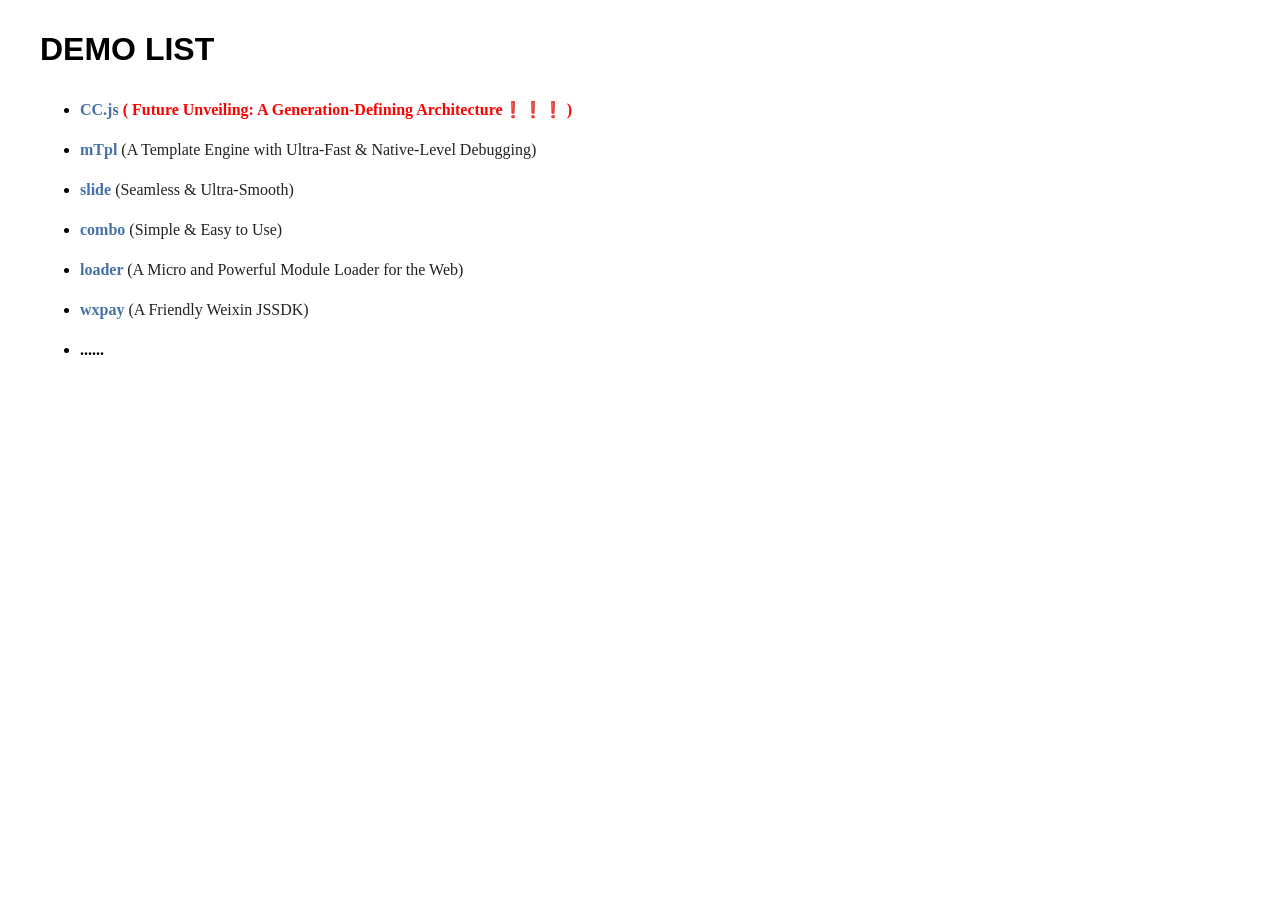
==== index.html @ 7d8891cf "fix: add missing files" ====
<!doctype html>
<html>
  <head>
    <meta charset="utf-8" />
    <title>Proprietary JavaScript Toolkit</title>
    <style>
      body {
        margin: 0;
        padding: 10px 40px;
      }
      h1 {
        font-weight: bolder;
        font-family: "Helvetica Neue", sans-serif;
      }
      li {
        line-height: 40px;
        font-weight: bold;
      }
      li a {
        text-decoration: none;
        color: #4472a7;
      }
      li a:hover {
        text-decoration: underline;
      }
      li span {
        font-weight: normal;
        color: #222;
      }
    </style>
  </head>
  <body>
    <h1>DEMO LIST</h1>
    <ul>
      <li>
        <a href="ccjs-ide-infra/sample/" target="_blank">CC.js</a>
        <span style="color: red; font-weight: bold"
          >( Future Unveiling: A Generation-Defining Architecture❗❗❗ )</span
        >
      </li>

      <li>
        <a href="mTpl_v1.0/speed-test" target="_blank">mTpl</a>
        <span
          >(A Template Engine with Ultra-Fast & Native-Level Debugging)</span
        >
      </li>

      <li>
        <a href="slide" target="_blank">slide</a>
        <span>(Seamless & Ultra-Smooth)</span>
      </li>

      <li>
        <a href="//github.com/jtauthor/combo" target="_blank">combo</a>
        <span>(Simple & Easy to Use)</span>
      </li>

      <li>
        <a href="Loader" target="_blank">loader</a>
        <span> (A Micro and Powerful Module Loader for the Web)</span>
      </li>

      <li>
        <a href="//github.com/jtauthor/weixin" target="_blank">wxpay</a>
        <span>(A Friendly Weixin JSSDK)</span>
      </li>

      <li>......</li>
    </ul>
  </body>
</html>
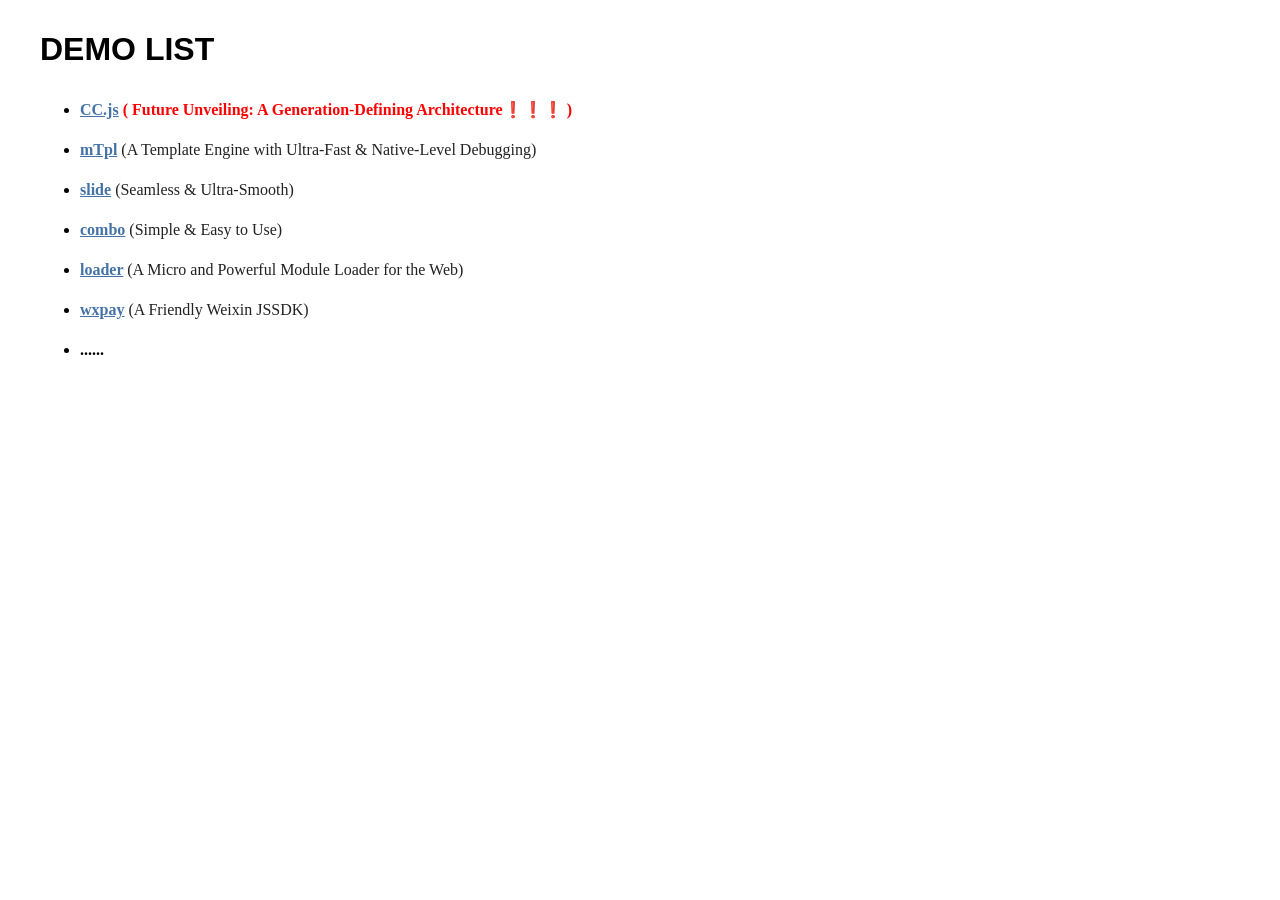
==== commit f93a1456: "index.html a tag add underline" ====
--- a/index.html
+++ b/index.html
@@ -17,7 +17,7 @@
         font-weight: bold;
       }
       li a {
-        text-decoration: none;
+        text-decoration: underline;
         color: #4472a7;
       }
       li a:hover {
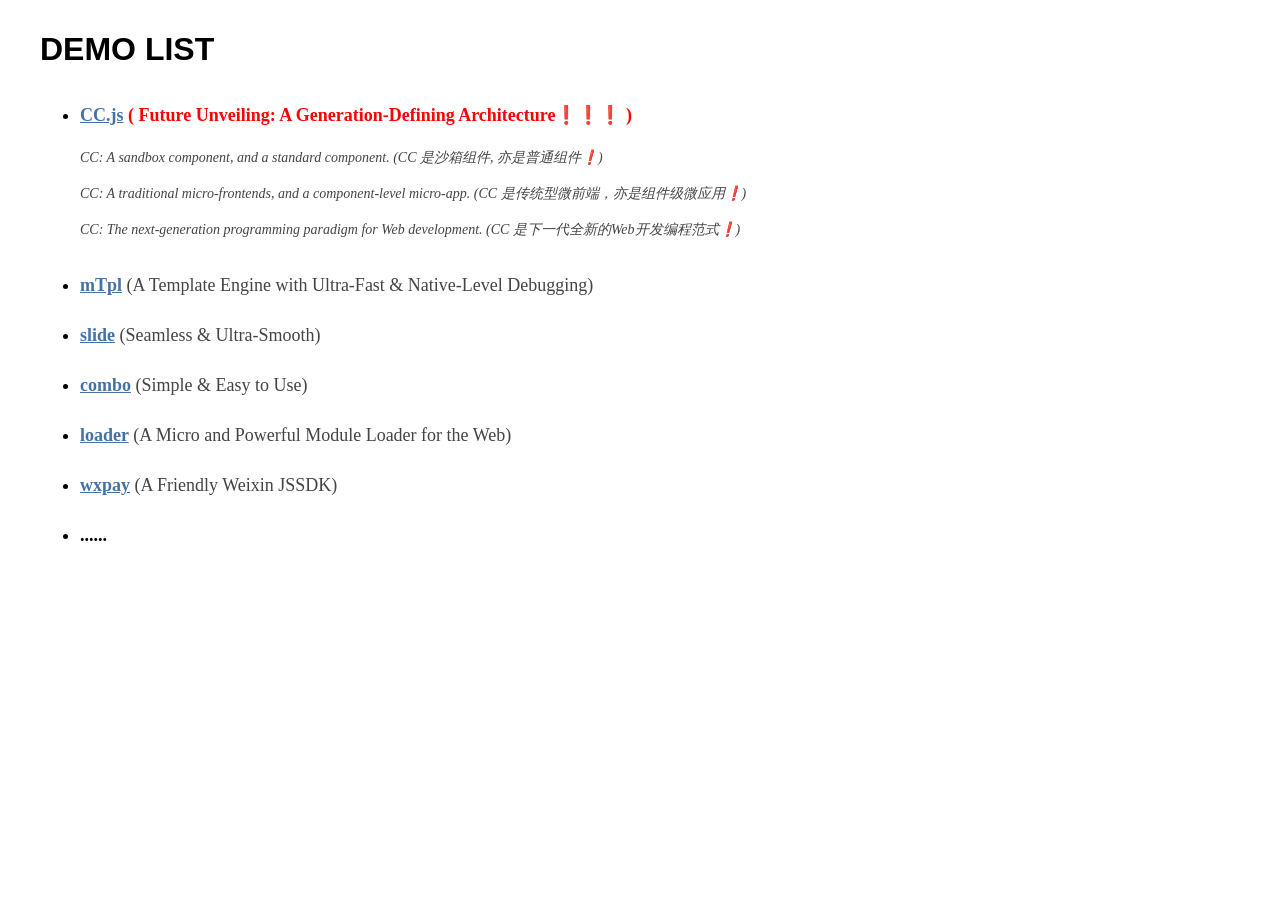
==== commit 6a3c57cb: "feat: perfect index.html" ====
--- a/index.html
+++ b/index.html
@@ -12,20 +12,36 @@
         font-weight: bolder;
         font-family: "Helvetica Neue", sans-serif;
       }
+
+      ul {
+        font-weight: bold;
+        font-size: 18px;
+      }
       li {
-        line-height: 40px;
-        font-weight: bold;
+        line-height: 50px;
       }
+
+      li div.desc {
+        padding: 0 0 12px;
+        font-weight: normal;
+        font-style: italic;
+        font-size: 14px;
+        color: #444;
+      }
+
+      li p {
+        margin: 0;
+        line-height: 36px;
+      }
+
       li a {
         text-decoration: underline;
         color: #4472a7;
       }
-      li a:hover {
-        text-decoration: underline;
-      }
+
       li span {
         font-weight: normal;
-        color: #222;
+        color: #444;
       }
     </style>
   </head>
@@ -37,6 +53,20 @@
         <span style="color: red; font-weight: bold"
           >( Future Unveiling: A Generation-Defining Architecture❗❗❗ )</span
         >
+        <div class="desc">
+          <p>
+            CC: A sandbox component, and a standard component. (CC 是沙箱组件,
+            亦是普通组件❗)
+          </p>
+          <p>
+            CC: A traditional micro-frontends, and a component-level micro-app.
+            (CC 是传统型微前端，亦是组件级微应用❗)
+          </p>
+          <p>
+            CC: The next-generation programming paradigm for Web development.
+            (CC 是下一代全新的Web开发编程范式❗)
+          </p>
+        </div>
       </li>
 
       <li>
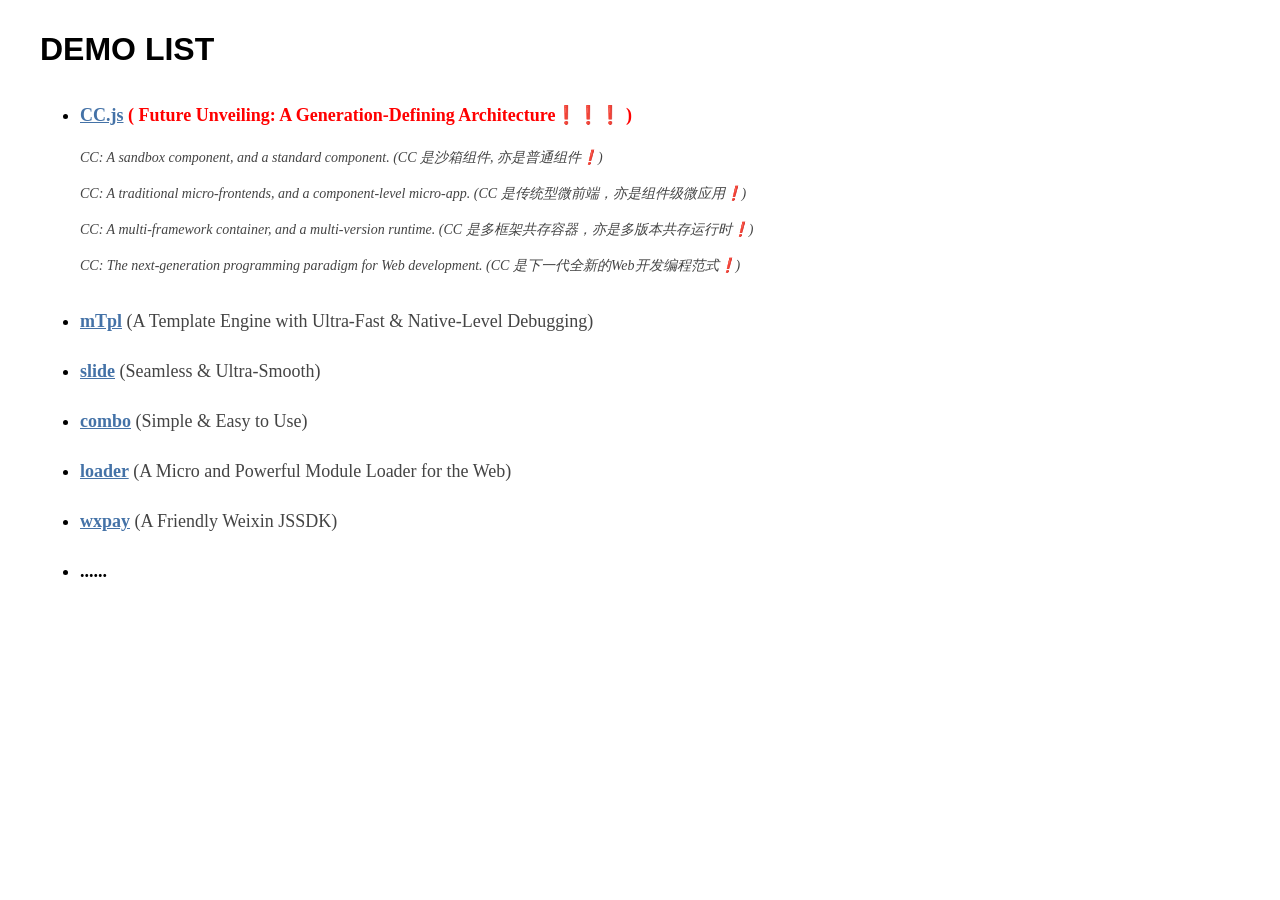
==== commit 922b127c: "feat: update index.html text" ====
--- a/index.html
+++ b/index.html
@@ -55,12 +55,17 @@
         >
         <div class="desc">
           <p>
-            CC: A sandbox component, and a standard component. (CC 是沙箱组件,
+            CC: A sandbox component, and a standard component.
+            (CC 是沙箱组件,
             亦是普通组件❗)
           </p>
           <p>
             CC: A traditional micro-frontends, and a component-level micro-app.
             (CC 是传统型微前端，亦是组件级微应用❗)
+          </p>
+          <p>
+            CC: A multi-framework container, and a multi-version runtime.
+            (CC 是多框架共存容器，亦是多版本共存运行时❗)
           </p>
           <p>
             CC: The next-generation programming paradigm for Web development.
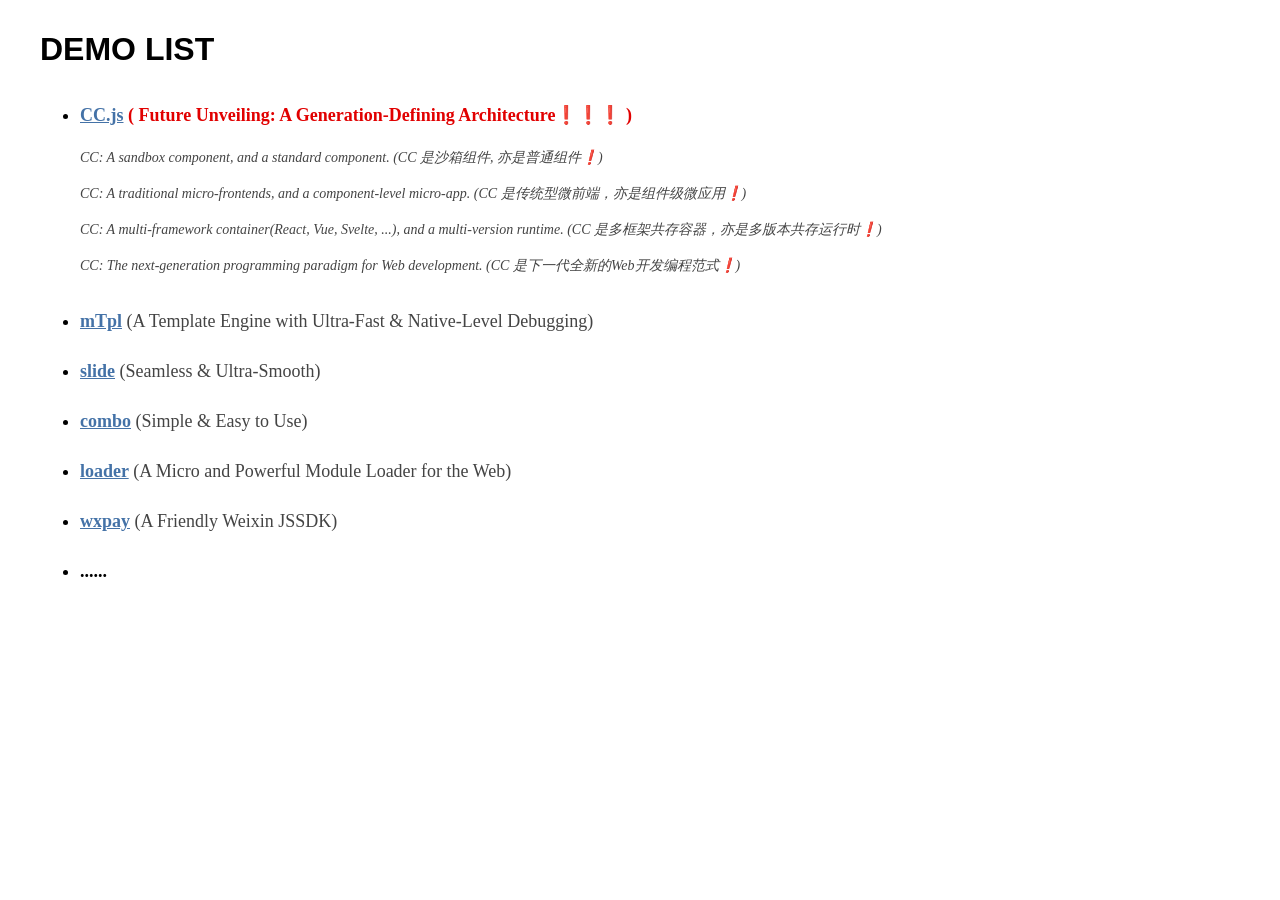
==== commit 6d904c01: "feat: update index.html text and color" ====
--- a/index.html
+++ b/index.html
@@ -50,9 +50,7 @@
     <ul>
       <li>
         <a href="ccjs-ide-infra/sample/" target="_blank">CC.js</a>
-        <span style="color: red; font-weight: bold"
-          >( Future Unveiling: A Generation-Defining Architecture❗❗❗ )</span
-        >
+        <span style="color: #e10000; font-weight: bold">( Future Unveiling: A Generation-Defining Architecture❗❗❗ )</span>
         <div class="desc">
           <p>
             CC: A sandbox component, and a standard component.
@@ -64,7 +62,7 @@
             (CC 是传统型微前端，亦是组件级微应用❗)
           </p>
           <p>
-            CC: A multi-framework container, and a multi-version runtime.
+            CC: A multi-framework container(React, Vue, Svelte, ...), and a multi-version runtime.
             (CC 是多框架共存容器，亦是多版本共存运行时❗)
           </p>
           <p>
@@ -76,9 +74,7 @@
 
       <li>
         <a href="mTpl_v1.0/speed-test" target="_blank">mTpl</a>
-        <span
-          >(A Template Engine with Ultra-Fast & Native-Level Debugging)</span
-        >
+        <span>(A Template Engine with Ultra-Fast & Native-Level Debugging)</span>
       </li>
 
       <li>
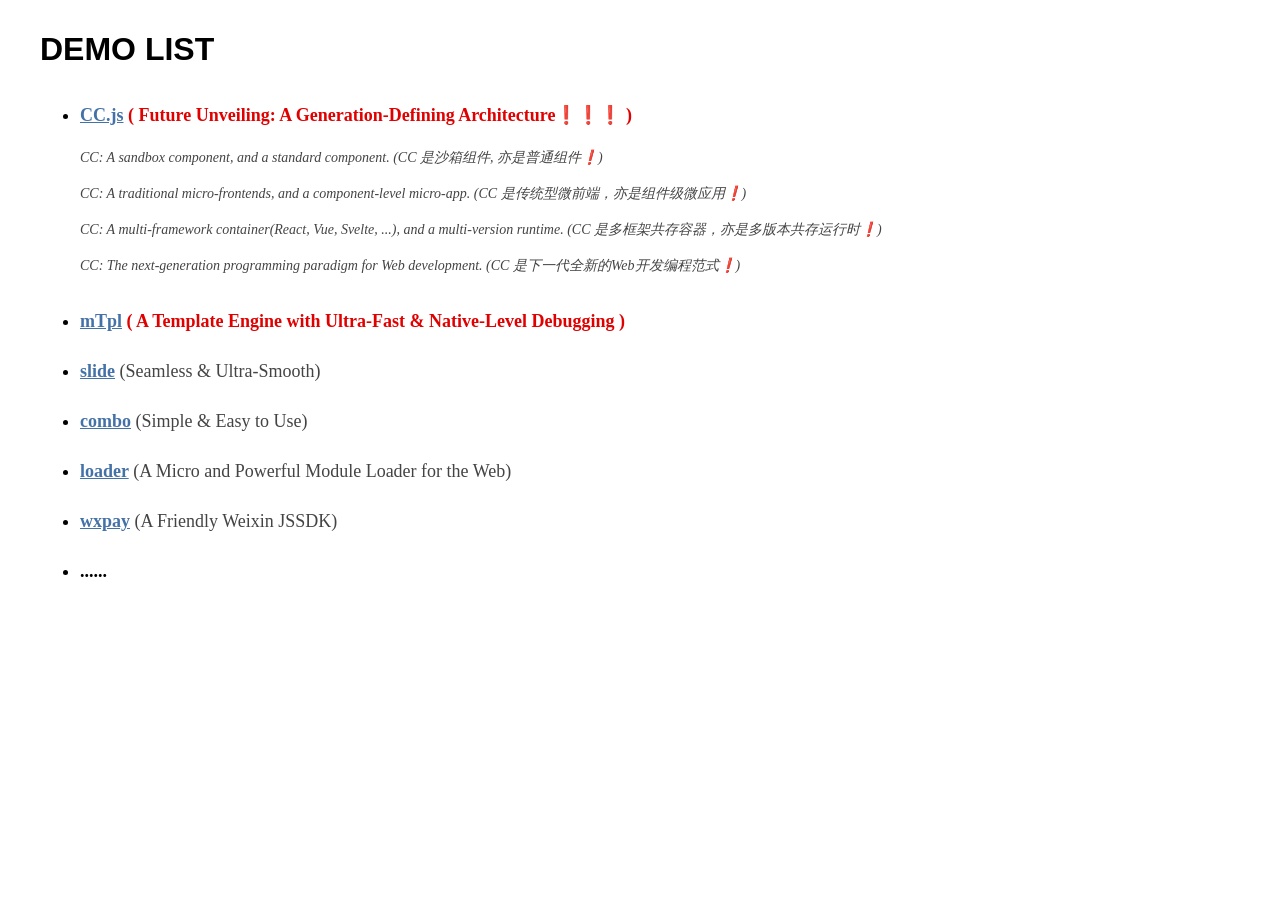
==== commit 6525463d: "feat: update index.html style" ====
--- a/index.html
+++ b/index.html
@@ -74,7 +74,7 @@
 
       <li>
         <a href="mTpl_v1.0/speed-test" target="_blank">mTpl</a>
-        <span>(A Template Engine with Ultra-Fast & Native-Level Debugging)</span>
+        <span style="color: #e10000; font-weight: bold">( A Template Engine with Ultra-Fast & Native-Level Debugging )</span>
       </li>
 
       <li>
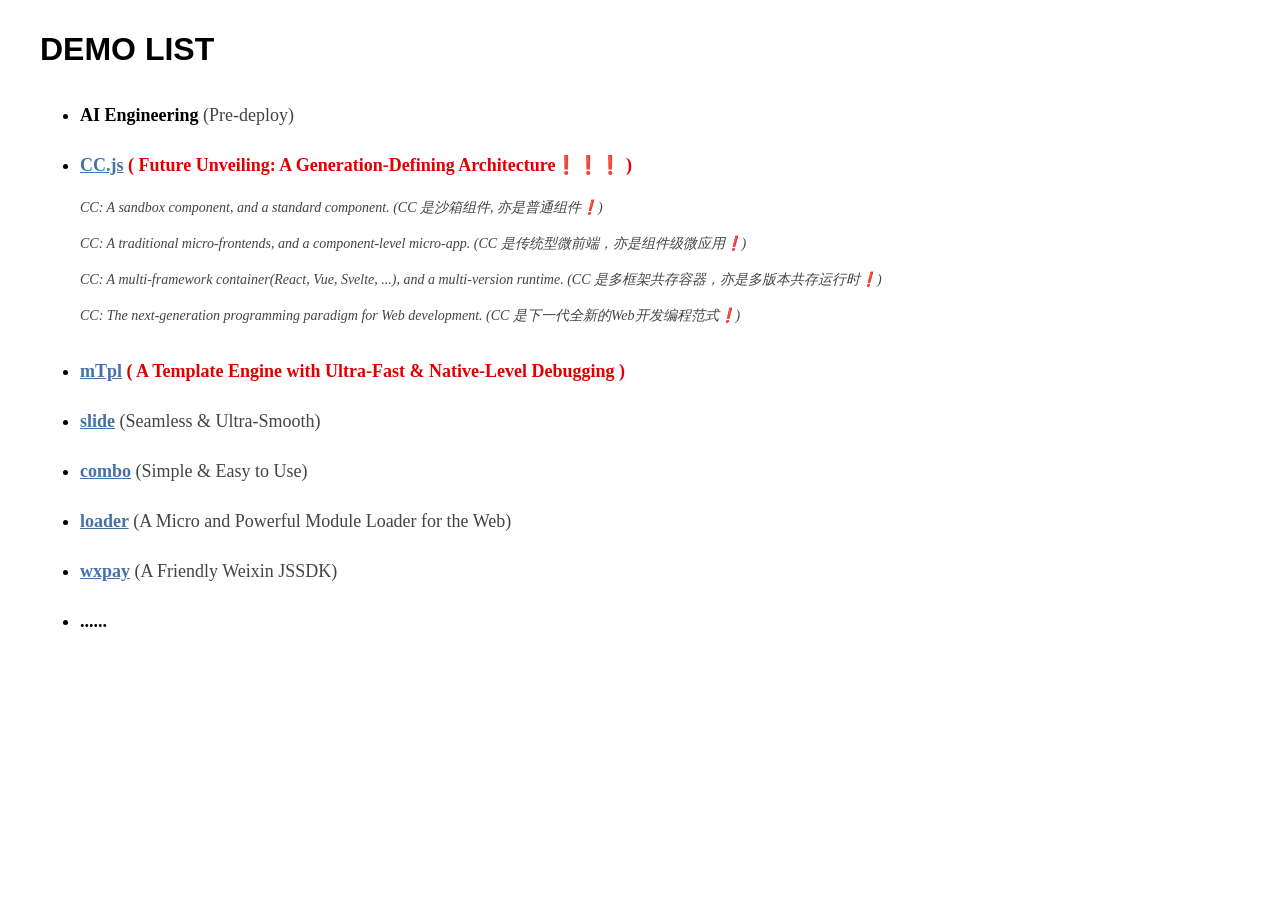
==== commit be54cf47: "feat: index.html add AI Project" ====
--- a/index.html
+++ b/index.html
@@ -48,6 +48,10 @@
   <body>
     <h1>DEMO LIST</h1>
     <ul>
+      <li>
+        AI Engineering
+        <span>(Pre-deploy)</span>
+      </li>
       <li>
         <a href="ccjs-ide-infra/sample/" target="_blank">CC.js</a>
         <span style="color: #e10000; font-weight: bold">( Future Unveiling: A Generation-Defining Architecture❗❗❗ )</span>
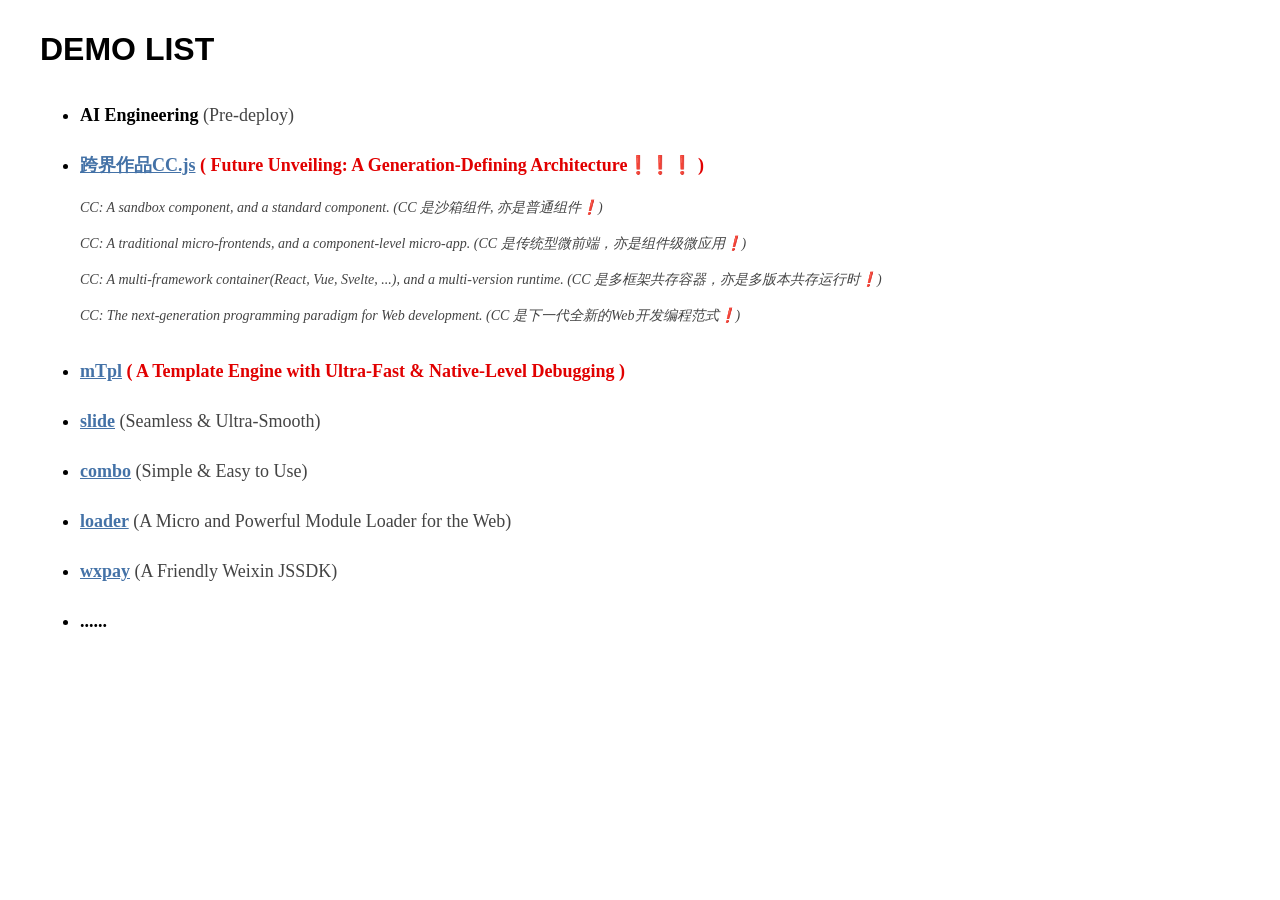
==== commit 57314409: "feat: update index.html text" ====
--- a/index.html
+++ b/index.html
@@ -53,7 +53,7 @@
         <span>(Pre-deploy)</span>
       </li>
       <li>
-        <a href="ccjs-ide-infra/sample/" target="_blank">CC.js</a>
+        <a href="ccjs-ide-infra/sample/" target="_blank">跨界作品CC.js</a>
         <span style="color: #e10000; font-weight: bold">( Future Unveiling: A Generation-Defining Architecture❗❗❗ )</span>
         <div class="desc">
           <p>
